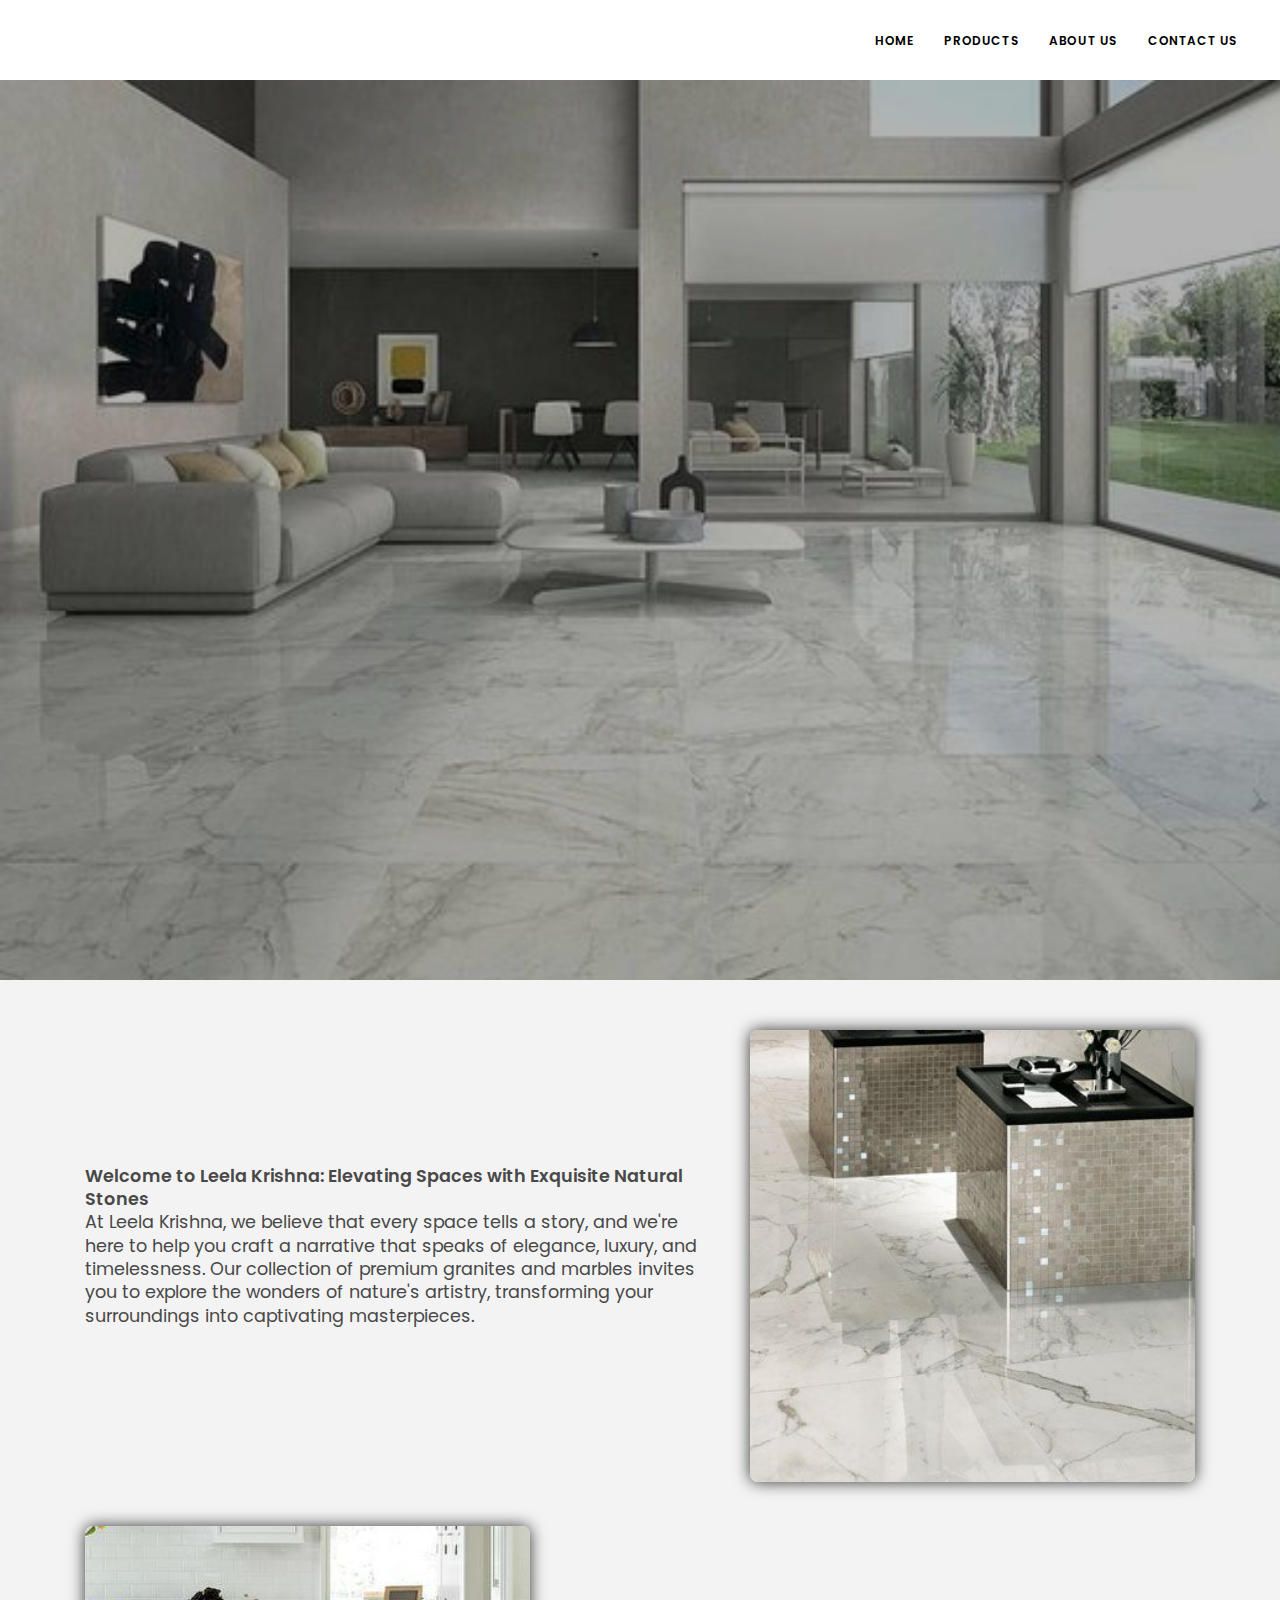
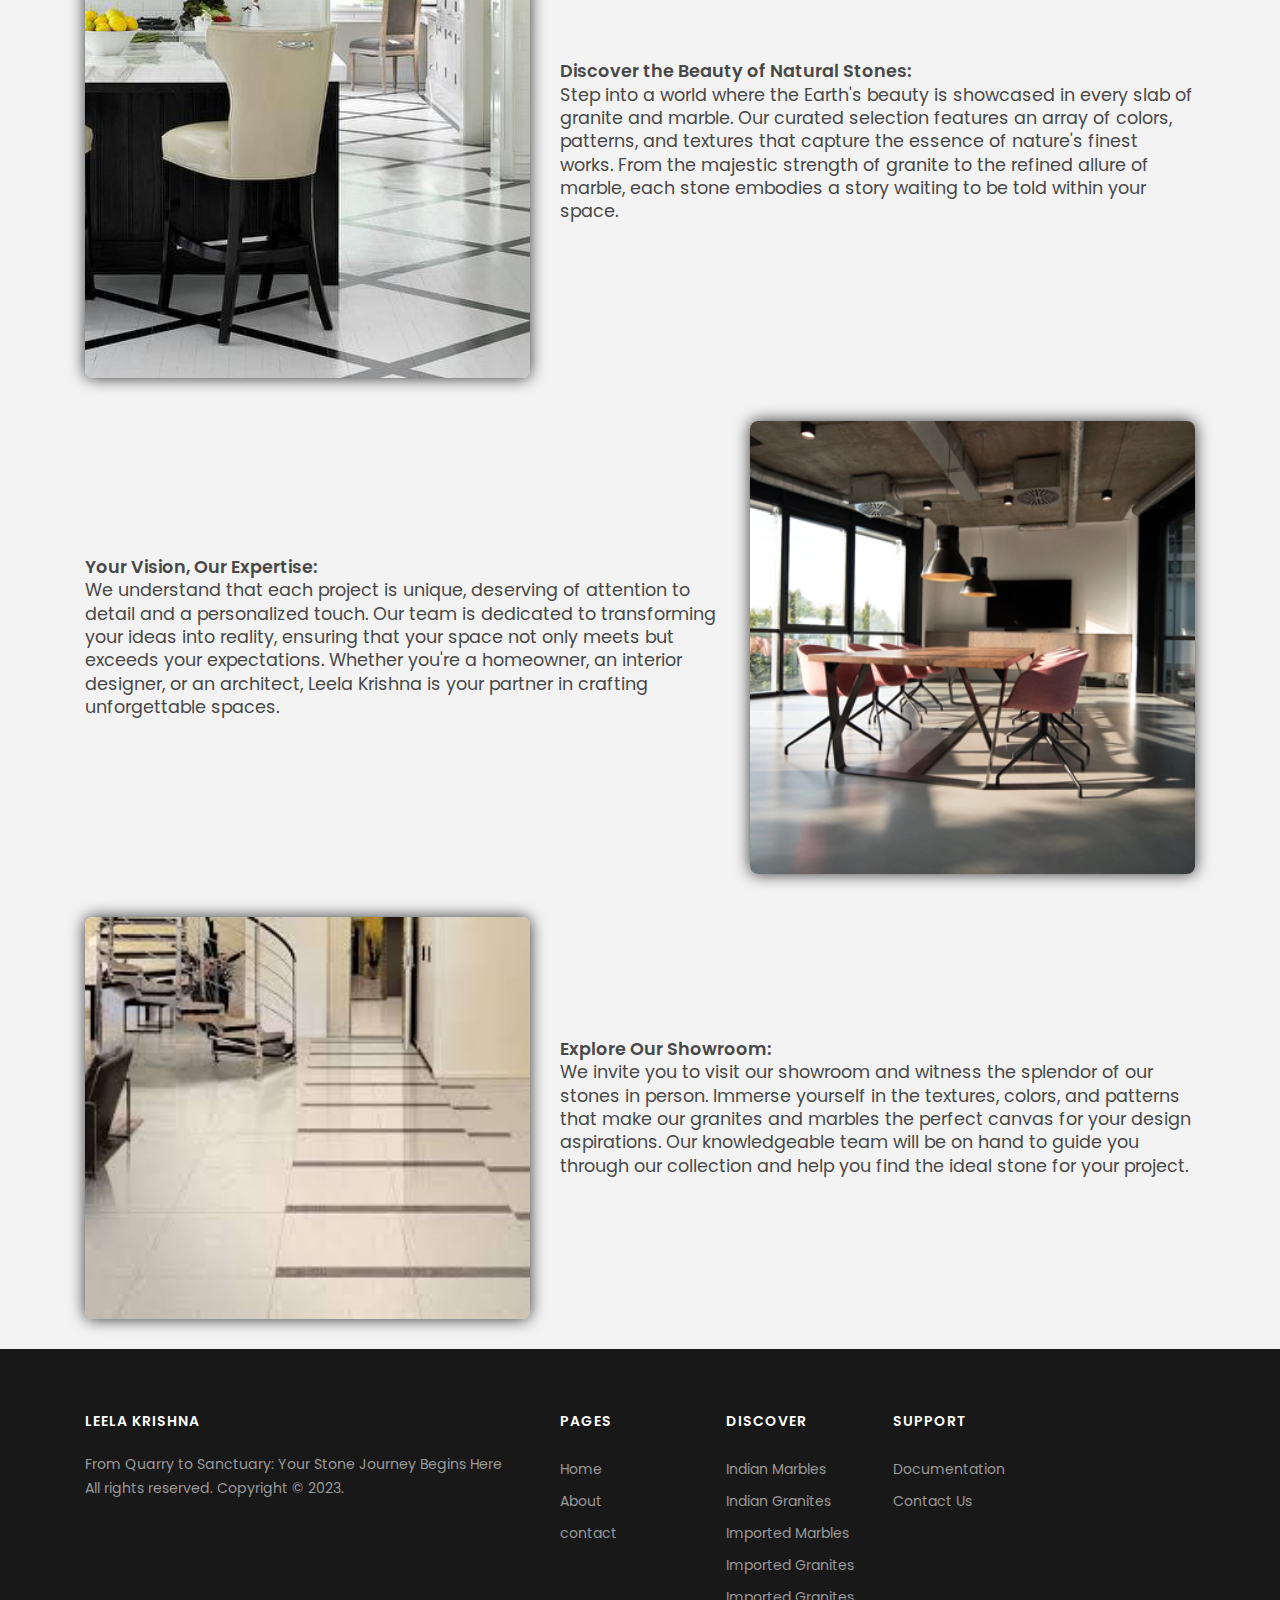
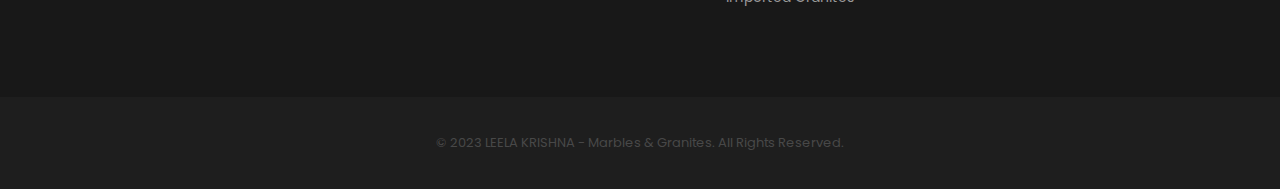
==== index.html @ 39e85c28 "First Commit" ====
<!DOCTYPE html>
<html lang="en">

<head>
    <meta name="viewport" content="width=device-width, initial-scale=1" />
    <meta http-equiv="content-type" content="text/html; charset=utf-8" />
    <meta name="author" content="INSPIRO" />

    <!-- Document title -->
    <title>LEELA KRISHNA | Home</title>
    <!-- Stylesheets & Fonts -->
    <link href="css/plugins.css" rel="stylesheet">
    <link href="css/style.css" rel="stylesheet">
</head>
<style type="text/css">
    .fa-instagram {
        background: #125688;
        color: white;
    }

    .clss {
        font-size: 15px !important;
    }

    @media only screen and (min-width:1px) and (max-width:520px) {

        .inspiro-slider {
            height: 400px !important;
        }

        .slide-captions {
            padding-top: 50px !important;
        }

        .dock {
            padding: 35px !important;
        }

        .clss {
            padding-top: 20px !important;
            text-align: center !important;
            font-size: 18px !important;
        }
    }
</style>

<body>

    <!-- Header -->
    <header id="header" data-fullwidth="true">
        <div class="header-inner">
            <div class="container">
                <!--Navigation Resposnive Trigger-->
                <div id="mainMenu-trigger">
                    <a class="lines-button x"><span class="lines"></span></a>
                </div>
                <!--end: Navigation Resposnive Trigger-->
                <!--Navigation-->
                <div id="mainMenu">
                    <div class="container">
                        <nav>
                            <ul>
                                <li><a href="index.html">Home</a></li>
                                <li class="dropdown"><a href="indianmarbles.html">Products</a>
                                    <ul class="dropdown-menu">
                                        <li><a href="indianmarbles.html">Indian Marbles</a></li>
                                        <li><a href="indiangranites.html">Indian Granites</a></li>
                                        <li><a href="importedgranites.html">Imported Granites</a></li>
                                        <li><a href="importedmarbles.html">Imported Marbles</a></li>
                                        <li><a href="engineeredquartzstone.html">Engineered Quartz Stone</a></li>
                                    </ul>
                                </li>
                                <li><a href="about.html">About Us</a></li>
                                <li><a href="contact.html">Contact Us</a></li>
                            </ul>
                        </nav>
                    </div>
                </div>
                <!--END: NAVIGATION-->
            </div>
        </div>
    </header>
    <!-- end: Header -->
    <!-- Body Inner -->
    <div class="body-inner">
        <!-- Inspiro Slider -->
        <div id="slider" class="inspiro-slider slider-fullscreen dots-creative" data-height-xs="360">
            <!-- Slide 1 -->
            <div class="slide kenburns" data-bg-parallax="images/adv.jpg">
                <div class="bg-overlay"></div>
                <div class="container">
                    <div class="slide-captions text-light text-center">
                        <!-- Captions -->
                        <span data-animate="fadeInUp" data-animate-delay="300" class="strong"><a href="#"
                                class="business"><span class="business">Welcome To The</span></a>
                        </span>
                        <h1 data-animate="fadeInUp" data-animate-delay="400">LEELA KRISHNA</h1>
                        <div data-animate="fadeInUp" data-animate-delay="900">
                            <a href="indianmarbles.html" class="btn btn-rounded btn-reveal btn-reveal-left"
                                style="background-color:#000;border-color: #fff;">Explore</a>
                        </div>
                        <!-- end: Captions -->
                    </div>
                </div>
            </div>
            <!-- end: Slide 1 -->
        </div>
        <!--end: Inspiro Slider -->
        <!-- Content -->

        <section class="p-t-30 p-b-30" style="background:#f3f3f3;">
            <div class="container">
                <div class="row">
                    <div class="col-lg-7 align-items-center"
                        style="display: flex;align-items: center;justify-content: center;">
                        <span class="lead"> 
                        <strong>Welcome to Leela Krishna: Elevating Spaces with Exquisite Natural Stones</strong><br>
                            At Leela Krishna, we believe that every space tells a story, and we're here to help you craft a narrative that speaks of elegance, luxury, and timelessness. Our collection of premium granites and marbles invites you to explore the wonders of nature's artistry, transforming your surroundings into captivating masterpieces.</span>
                    </div>
                    <div class="col-lg-5 d-none d-md-block m-t-20 ">
                        <img src="images/services1.png" width="100%"
                            style="box-shadow:0px 0px 16px rgba(0,0,0,0.8);border-radius:8px;">
                    </div>
                </div><br>


                <!-- /////////////////////////////////////////// -->

                <div class="row">
                    <div class="col-lg-5 m-t-20">
                        <img src="images/services2.png" width="100%" class="padd1"
                            style="box-shadow:0px 0px 16px rgba(0,0,0,0.8);border-radius:8px;">
                    </div>
                    <div class="col-lg-7 align-items-center"
                        style="display: flex;align-items: center;justify-content: center;">
                        <span class="lead"><strong>Discover the Beauty of Natural Stones:</strong><br>

                            Step into a world where the Earth's beauty is showcased in every slab of granite and marble. Our curated selection features an array of colors, patterns, and textures that capture the essence of nature's finest works. From the majestic strength of granite to the refined allure of marble, each stone embodies a story waiting to be told within your space.</span>
                    </div>

                </div><br>
                <!-- ///////////////////////////////////////// -->
                <div class="row">
                    <div class="col-lg-7 align-items-center"
                        style="display: flex;align-items: center;justify-content: center;">
                        <span class="lead"><strong>Your Vision, Our Expertise:</strong><br>

                            We understand that each project is unique, deserving of attention to detail and a personalized touch. Our team is dedicated to transforming your ideas into reality, ensuring that your space not only meets but exceeds your expectations. Whether you're a homeowner, an interior designer, or an architect, Leela Krishna is your partner in crafting unforgettable spaces.</span>
                    </div>
                    <div class="col-lg-5 d-none d-md-block m-t-20">
                        <img src="images/services3.png" width="100%"
                            style="box-shadow:0px 0px 16px rgba(0,0,0,0.8);border-radius:8px;">
                    </div>
                </div><br>

                <!-- ///////////////////// -->
                <div class="row">

                    <div class="col-lg-5 m-t-20">
                        <img src="images/images.jfif" width="100%"
                            style="box-shadow:0px 0px 16px rgba(0,0,0,0.8);border-radius:8px;">
                    </div>

                    <div class="col-lg-7 align-items-center"
                        style="display: flex;align-items: center;justify-content: center;">
                        <span class="lead"><strong>Explore Our Showroom:</strong><br>

                            We invite you to visit our showroom and witness the splendor of our stones in person. Immerse yourself in the textures, colors, and patterns that make our granites and marbles the perfect canvas for your design aspirations. Our knowledgeable team will be on hand to guide you through our collection and help you find the ideal stone for your project.</span>
                    </div>
                </div>
            </div>
        </section>
    </div>
    <!-- end: Body Inner -->

    <!-- Footer -->
    <footer id="footer" class="inverted">
        <div class="footer-content">
            <div class="container">
                <div class="row">
                    <div class="col-lg-5">
                        <div class="widget">
                            <div class="widget-title">LEELA KRISHNA</div>
                            <p class="mb-5">From Quarry to Sanctuary: Your Stone Journey Begins Here<br>
                                All rights reserved. Copyright © 2023.</p>
                        </div>
                    </div>
                    <div class="col-lg-7">
                        <div class="row">
                            <div class="col-lg-3">
                                <div class="widget">
                                    <div class="widget-title">Pages</div>
                                    <ul class="list">
                                        <li><a href="index.html">Home</a></li>
                                        <li><a href="about.html">About</a></li>
                                        <li><a href="contact.html">contact</a></li>
                                    </ul>
                                </div>
                            </div>
                            <div class="col-lg-3">
                                <div class="widget">
                                    <div class="widget-title">Discover</div>
                                    <ul class="list">
                                        <li><a href="indianmarbles.html">Indian Marbles</a></li>
                                        <li><a href="indiangranites.html">Indian Granites</a></li>
                                        <li><a href="importedmarbles.html">Imported Marbles</a></li>
                                        <li><a href="importedgranites.html">Imported Granites</a></li>
                                        <li><a href="engineeredquartzstone.html">Imported Granites</a></li>
                                    </ul>
                                </div>
                            </div>
                            <div class="col-lg-3">
                                <div class="widget">
                                    <div class="widget-title">Support</div>
                                    <ul class="list">
                                        <li><a href="indianmarbles.html">Documentation</a></li>
                                        <li><a href="contact">Contact Us</a></li>
                                    </ul>
                                </div>
                            </div>
                        </div>
                    </div>
                </div>
            </div>
        </div>
        <div class="copyright-content">
            <div class="container">
                <div class="copyright-text text-center">&copy; 2023 LEELA KRISHNA - Marbles & Granites. All Rights Reserved.</div>
            </div>
        </div>
    </footer>
    <!-- end: Footer -->

    <!-- Scroll top -->
    <a id="scrollTop"><i class="icon-chevron-up"></i></a>
    <!--Plugins-->
    <script src="js/jquery.js"></script>
    <script src="js/plugins.js"></script>
    <!--Template functions-->
    <script src="js/functions.js"></script>
</body>

</html>
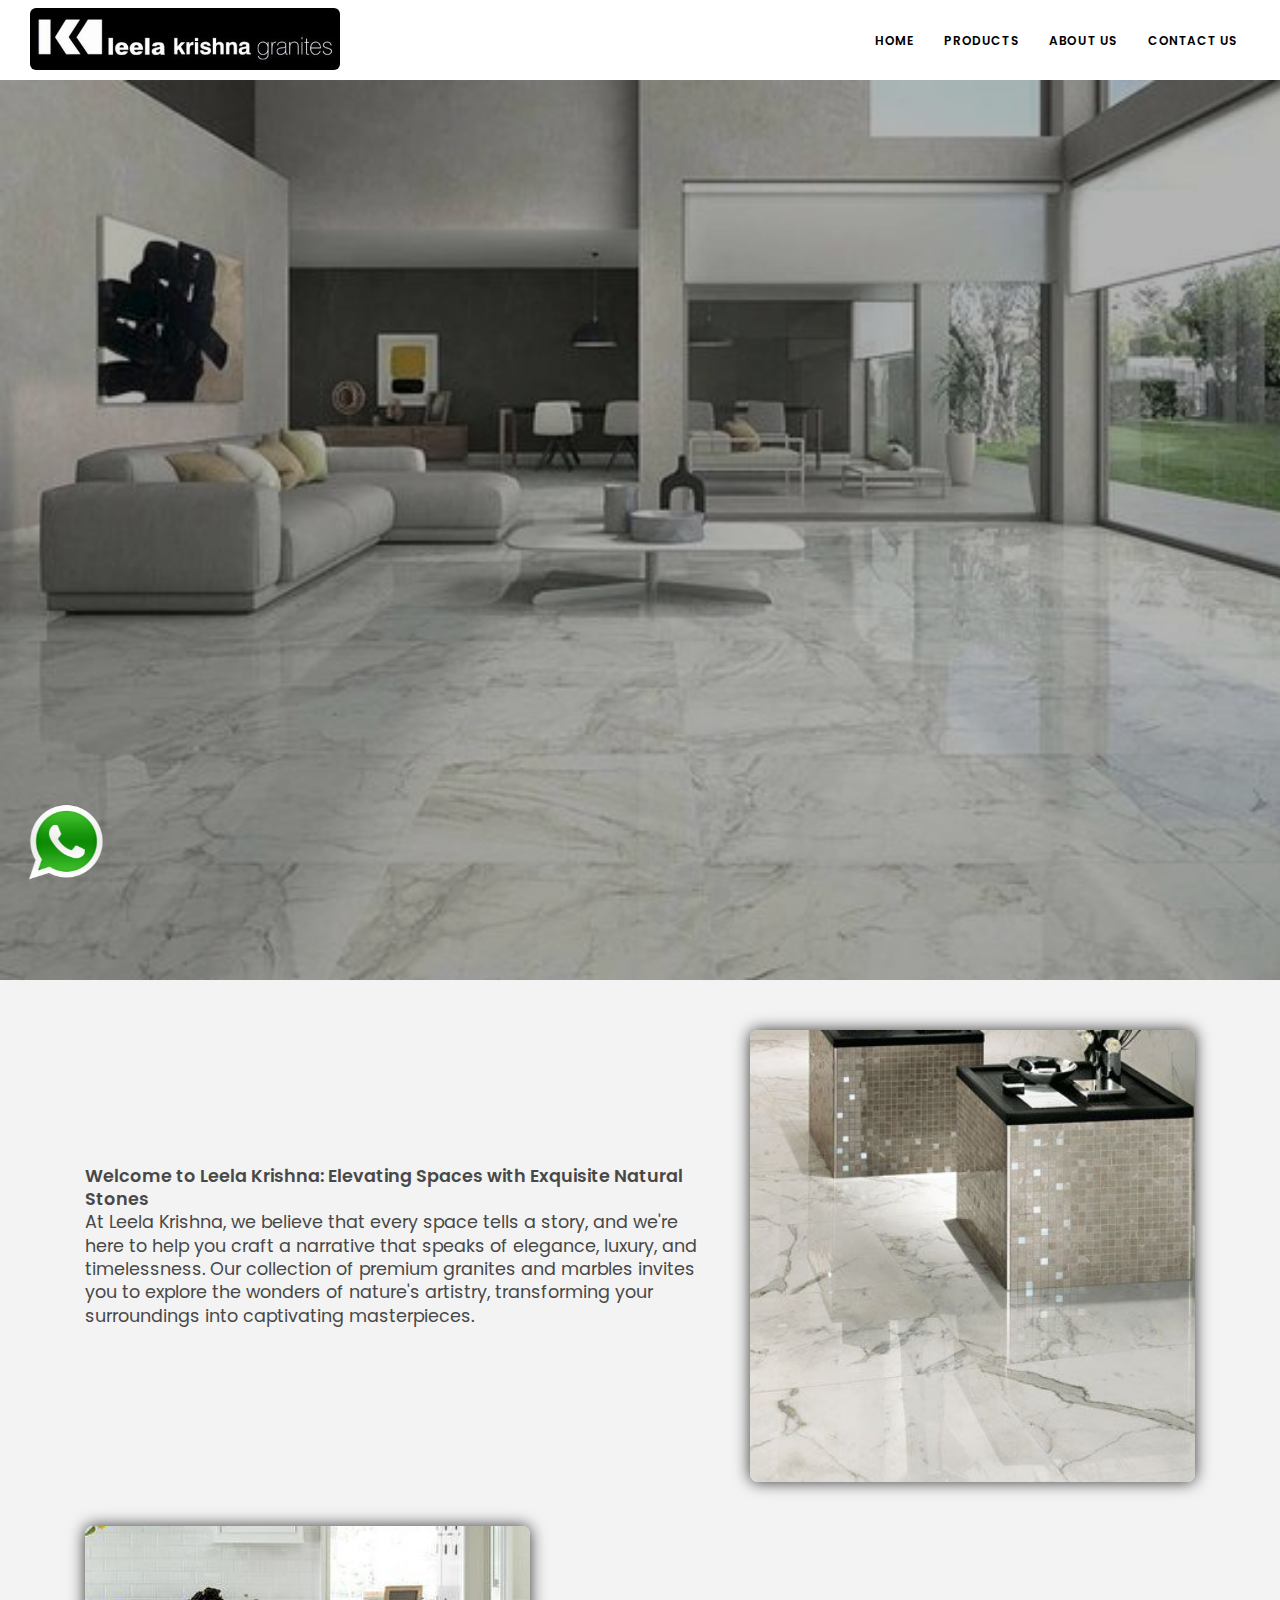
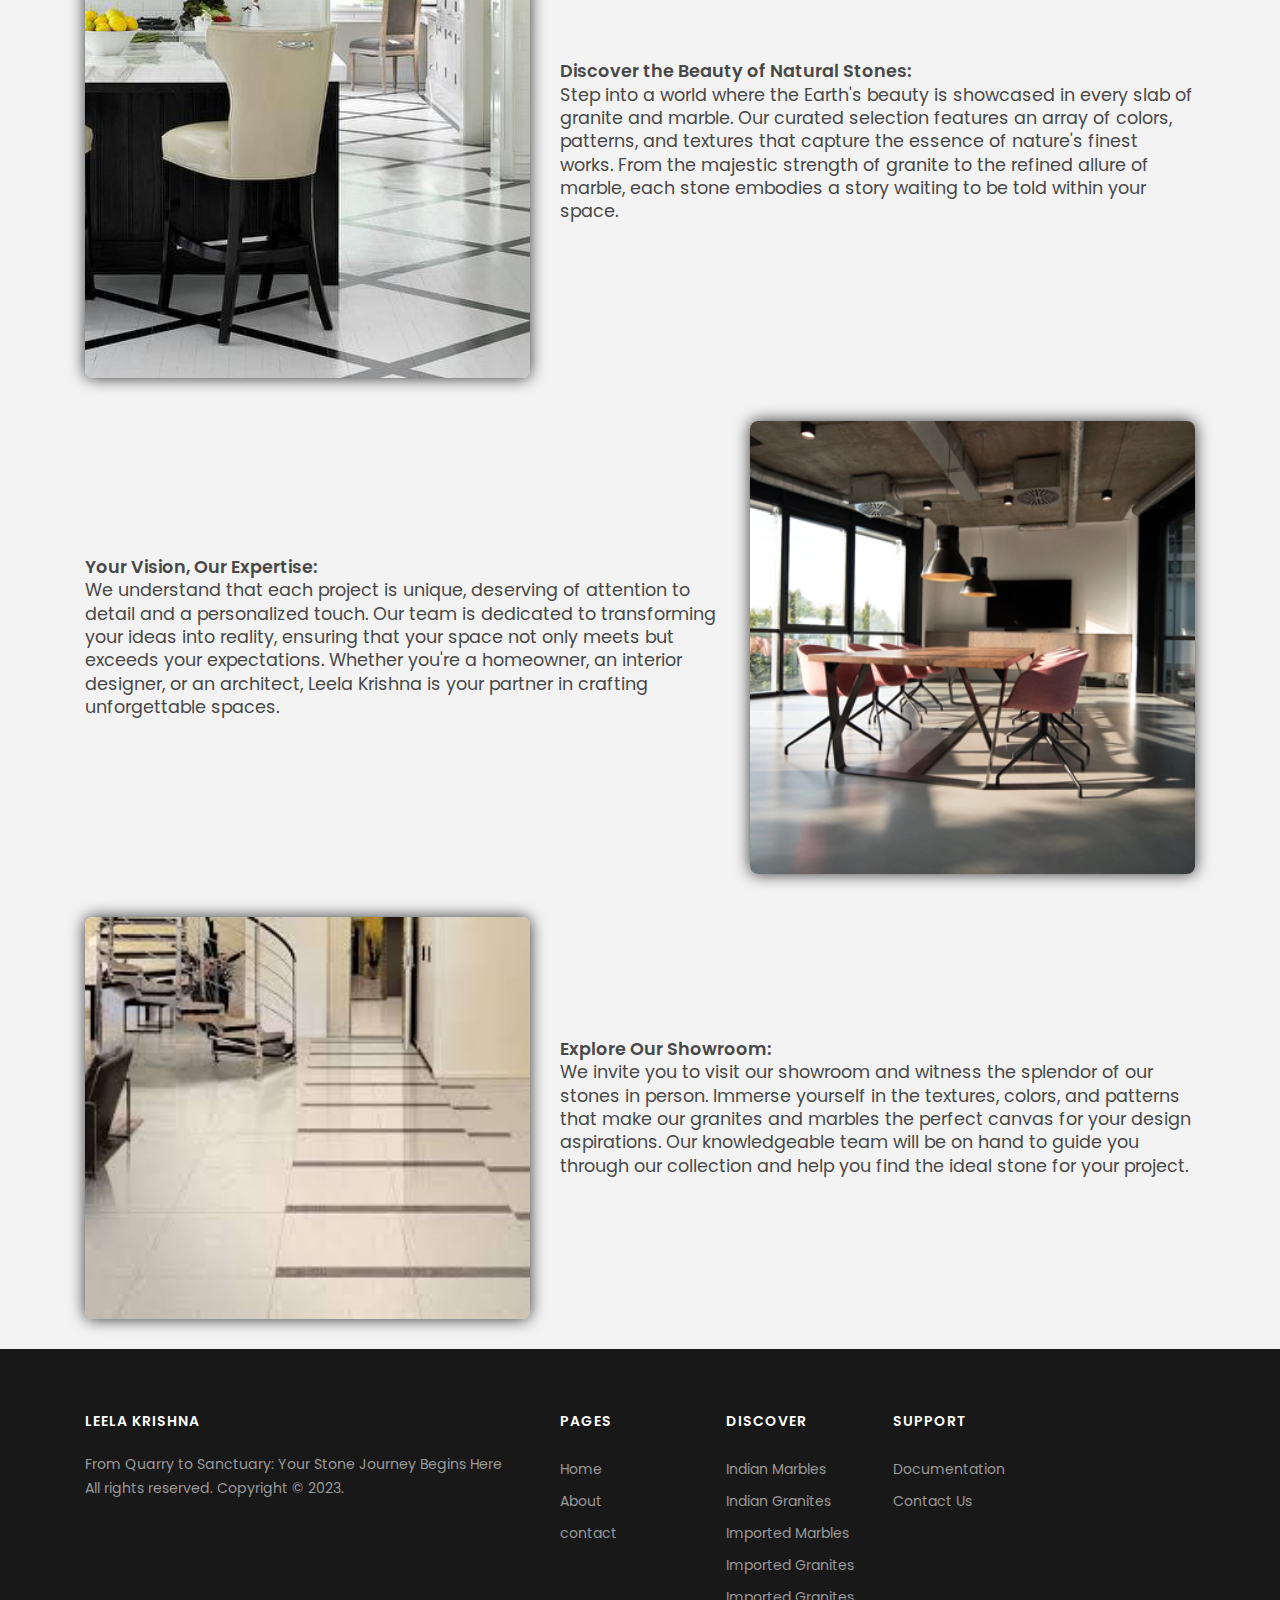
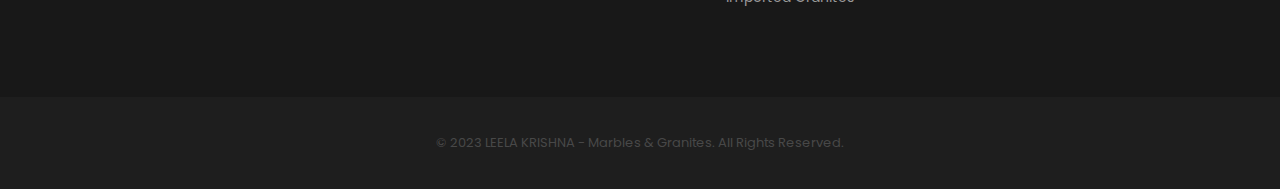
==== commit b0cde9ab: "Add files via upload" ====
--- a/index.html
+++ b/index.html
@@ -1,243 +1,307 @@
-<!DOCTYPE html>
-<html lang="en">
-
-<head>
-    <meta name="viewport" content="width=device-width, initial-scale=1" />
-    <meta http-equiv="content-type" content="text/html; charset=utf-8" />
-    <meta name="author" content="INSPIRO" />
-
-    <!-- Document title -->
-    <title>LEELA KRISHNA | Home</title>
-    <!-- Stylesheets & Fonts -->
-    <link href="css/plugins.css" rel="stylesheet">
-    <link href="css/style.css" rel="stylesheet">
-</head>
-<style type="text/css">
-    .fa-instagram {
-        background: #125688;
-        color: white;
-    }
-
-    .clss {
-        font-size: 15px !important;
-    }
-
-    @media only screen and (min-width:1px) and (max-width:520px) {
-
-        .inspiro-slider {
-            height: 400px !important;
-        }
-
-        .slide-captions {
-            padding-top: 50px !important;
-        }
-
-        .dock {
-            padding: 35px !important;
-        }
-
-        .clss {
-            padding-top: 20px !important;
-            text-align: center !important;
-            font-size: 18px !important;
-        }
-    }
-</style>
-
-<body>
-
-    <!-- Header -->
-    <header id="header" data-fullwidth="true">
-        <div class="header-inner">
-            <div class="container">
-                <!--Navigation Resposnive Trigger-->
-                <div id="mainMenu-trigger">
-                    <a class="lines-button x"><span class="lines"></span></a>
-                </div>
-                <!--end: Navigation Resposnive Trigger-->
-                <!--Navigation-->
-                <div id="mainMenu">
-                    <div class="container">
-                        <nav>
-                            <ul>
-                                <li><a href="index.html">Home</a></li>
-                                <li class="dropdown"><a href="indianmarbles.html">Products</a>
-                                    <ul class="dropdown-menu">
-                                        <li><a href="indianmarbles.html">Indian Marbles</a></li>
-                                        <li><a href="indiangranites.html">Indian Granites</a></li>
-                                        <li><a href="importedgranites.html">Imported Granites</a></li>
-                                        <li><a href="importedmarbles.html">Imported Marbles</a></li>
-                                        <li><a href="engineeredquartzstone.html">Engineered Quartz Stone</a></li>
-                                    </ul>
-                                </li>
-                                <li><a href="about.html">About Us</a></li>
-                                <li><a href="contact.html">Contact Us</a></li>
-                            </ul>
-                        </nav>
-                    </div>
-                </div>
-                <!--END: NAVIGATION-->
-            </div>
-        </div>
-    </header>
-    <!-- end: Header -->
-    <!-- Body Inner -->
-    <div class="body-inner">
-        <!-- Inspiro Slider -->
-        <div id="slider" class="inspiro-slider slider-fullscreen dots-creative" data-height-xs="360">
-            <!-- Slide 1 -->
-            <div class="slide kenburns" data-bg-parallax="images/adv.jpg">
-                <div class="bg-overlay"></div>
-                <div class="container">
-                    <div class="slide-captions text-light text-center">
-                        <!-- Captions -->
-                        <span data-animate="fadeInUp" data-animate-delay="300" class="strong"><a href="#"
-                                class="business"><span class="business">Welcome To The</span></a>
-                        </span>
-                        <h1 data-animate="fadeInUp" data-animate-delay="400">LEELA KRISHNA</h1>
-                        <div data-animate="fadeInUp" data-animate-delay="900">
-                            <a href="indianmarbles.html" class="btn btn-rounded btn-reveal btn-reveal-left"
-                                style="background-color:#000;border-color: #fff;">Explore</a>
-                        </div>
-                        <!-- end: Captions -->
-                    </div>
-                </div>
-            </div>
-            <!-- end: Slide 1 -->
-        </div>
-        <!--end: Inspiro Slider -->
-        <!-- Content -->
-
-        <section class="p-t-30 p-b-30" style="background:#f3f3f3;">
-            <div class="container">
-                <div class="row">
-                    <div class="col-lg-7 align-items-center"
-                        style="display: flex;align-items: center;justify-content: center;">
-                        <span class="lead"> 
-                        <strong>Welcome to Leela Krishna: Elevating Spaces with Exquisite Natural Stones</strong><br>
-                            At Leela Krishna, we believe that every space tells a story, and we're here to help you craft a narrative that speaks of elegance, luxury, and timelessness. Our collection of premium granites and marbles invites you to explore the wonders of nature's artistry, transforming your surroundings into captivating masterpieces.</span>
-                    </div>
-                    <div class="col-lg-5 d-none d-md-block m-t-20 ">
-                        <img src="images/services1.png" width="100%"
-                            style="box-shadow:0px 0px 16px rgba(0,0,0,0.8);border-radius:8px;">
-                    </div>
-                </div><br>
-
-
-                <!-- /////////////////////////////////////////// -->
-
-                <div class="row">
-                    <div class="col-lg-5 m-t-20">
-                        <img src="images/services2.png" width="100%" class="padd1"
-                            style="box-shadow:0px 0px 16px rgba(0,0,0,0.8);border-radius:8px;">
-                    </div>
-                    <div class="col-lg-7 align-items-center"
-                        style="display: flex;align-items: center;justify-content: center;">
-                        <span class="lead"><strong>Discover the Beauty of Natural Stones:</strong><br>
-
-                            Step into a world where the Earth's beauty is showcased in every slab of granite and marble. Our curated selection features an array of colors, patterns, and textures that capture the essence of nature's finest works. From the majestic strength of granite to the refined allure of marble, each stone embodies a story waiting to be told within your space.</span>
-                    </div>
-
-                </div><br>
-                <!-- ///////////////////////////////////////// -->
-                <div class="row">
-                    <div class="col-lg-7 align-items-center"
-                        style="display: flex;align-items: center;justify-content: center;">
-                        <span class="lead"><strong>Your Vision, Our Expertise:</strong><br>
-
-                            We understand that each project is unique, deserving of attention to detail and a personalized touch. Our team is dedicated to transforming your ideas into reality, ensuring that your space not only meets but exceeds your expectations. Whether you're a homeowner, an interior designer, or an architect, Leela Krishna is your partner in crafting unforgettable spaces.</span>
-                    </div>
-                    <div class="col-lg-5 d-none d-md-block m-t-20">
-                        <img src="images/services3.png" width="100%"
-                            style="box-shadow:0px 0px 16px rgba(0,0,0,0.8);border-radius:8px;">
-                    </div>
-                </div><br>
-
-                <!-- ///////////////////// -->
-                <div class="row">
-
-                    <div class="col-lg-5 m-t-20">
-                        <img src="images/images.jfif" width="100%"
-                            style="box-shadow:0px 0px 16px rgba(0,0,0,0.8);border-radius:8px;">
-                    </div>
-
-                    <div class="col-lg-7 align-items-center"
-                        style="display: flex;align-items: center;justify-content: center;">
-                        <span class="lead"><strong>Explore Our Showroom:</strong><br>
-
-                            We invite you to visit our showroom and witness the splendor of our stones in person. Immerse yourself in the textures, colors, and patterns that make our granites and marbles the perfect canvas for your design aspirations. Our knowledgeable team will be on hand to guide you through our collection and help you find the ideal stone for your project.</span>
-                    </div>
-                </div>
-            </div>
-        </section>
-    </div>
-    <!-- end: Body Inner -->
-
-    <!-- Footer -->
-    <footer id="footer" class="inverted">
-        <div class="footer-content">
-            <div class="container">
-                <div class="row">
-                    <div class="col-lg-5">
-                        <div class="widget">
-                            <div class="widget-title">LEELA KRISHNA</div>
-                            <p class="mb-5">From Quarry to Sanctuary: Your Stone Journey Begins Here<br>
-                                All rights reserved. Copyright © 2023.</p>
-                        </div>
-                    </div>
-                    <div class="col-lg-7">
-                        <div class="row">
-                            <div class="col-lg-3">
-                                <div class="widget">
-                                    <div class="widget-title">Pages</div>
-                                    <ul class="list">
-                                        <li><a href="index.html">Home</a></li>
-                                        <li><a href="about.html">About</a></li>
-                                        <li><a href="contact.html">contact</a></li>
-                                    </ul>
-                                </div>
-                            </div>
-                            <div class="col-lg-3">
-                                <div class="widget">
-                                    <div class="widget-title">Discover</div>
-                                    <ul class="list">
-                                        <li><a href="indianmarbles.html">Indian Marbles</a></li>
-                                        <li><a href="indiangranites.html">Indian Granites</a></li>
-                                        <li><a href="importedmarbles.html">Imported Marbles</a></li>
-                                        <li><a href="importedgranites.html">Imported Granites</a></li>
-                                        <li><a href="engineeredquartzstone.html">Imported Granites</a></li>
-                                    </ul>
-                                </div>
-                            </div>
-                            <div class="col-lg-3">
-                                <div class="widget">
-                                    <div class="widget-title">Support</div>
-                                    <ul class="list">
-                                        <li><a href="indianmarbles.html">Documentation</a></li>
-                                        <li><a href="contact">Contact Us</a></li>
-                                    </ul>
-                                </div>
-                            </div>
-                        </div>
-                    </div>
-                </div>
-            </div>
-        </div>
-        <div class="copyright-content">
-            <div class="container">
-                <div class="copyright-text text-center">&copy; 2023 LEELA KRISHNA - Marbles & Granites. All Rights Reserved.</div>
-            </div>
-        </div>
-    </footer>
-    <!-- end: Footer -->
-
-    <!-- Scroll top -->
-    <a id="scrollTop"><i class="icon-chevron-up"></i></a>
-    <!--Plugins-->
-    <script src="js/jquery.js"></script>
-    <script src="js/plugins.js"></script>
-    <!--Template functions-->
-    <script src="js/functions.js"></script>
-</body>
-
+<!DOCTYPE html>
+<html lang="en">
+
+<head>
+    <meta name="viewport" content="width=device-width, initial-scale=1" />
+    <meta http-equiv="content-type" content="text/html; charset=utf-8" />
+    <meta name="author" content="INSPIRO" />
+
+    <!-- Document title -->
+    <title>LEELA KRISHNA | Home</title>
+    <!-- Stylesheets & Fonts -->
+    <link href="css/plugins.css" rel="stylesheet">
+    <link href="css/style.css" rel="stylesheet">
+</head>
+<style type="text/css">
+    .fa-instagram {
+        background: #125688;
+        color: white;
+    }
+
+    .clss {
+        font-size: 15px !important;
+    }
+
+    #logo {
+        float: left;
+    }
+
+    .contact_whatsapp {
+        width: 80px;
+        height: 80px;
+        border-radius: 50%;
+        /*border:1px solid black;*/
+        position: fixed;
+        bottom: 2%;
+        left: 2%;
+        z-index: 999999;
+    }
+
+    .contact_whatsapp img {
+        width: 100%;
+        height: 100%;
+    }
+
+    @media only screen and (min-width:1px) and (max-width:520px) {
+
+        .inspiro-slider {
+            height: 400px !important;
+        }
+
+        .slide-captions {
+            padding-top: 50px !important;
+        }
+
+        .dock {
+            padding: 35px !important;
+        }
+
+        .clss {
+            padding-top: 20px !important;
+            text-align: center !important;
+            font-size: 18px !important;
+        }
+    }
+
+    @media screen and (max-width: 767px) {
+        #header .header-inner #logo {
+            width: 200px;
+            padding: 0 5px;
+        }
+    }
+
+    @media only screen and (min-width:1px) and (max-width:520px) {
+        .contact_whatsapp {
+            width: 50px;
+            height: 50px;
+            border-radius: 50%;
+            position: fixed;
+            bottom: 2%;
+            left: 2%;
+            z-index: 999999;
+        }
+
+        .contact_whatsapp img {
+            width: 100%;
+            height: 100%;
+        }
+    }
+</style>
+<div class="contact_whatsapp"
+    onclick="window.open('https://api.whatsapp.com/send?phone=+919885516969&text=Hi,%20i%20got%20your%20number%20from%20your%20website')">
+    <img src="images/whatsapp.png">
+</div>
+
+<body>
+
+    <!-- Header -->
+    <header id="header" data-fullwidth="true">
+        <div class="header-inner">
+            <div class="container">
+                <img id="logo" src="images/logo.png" style="height: 62px; margin: 8px 0 !important; border-radius: 6px;">
+                <!--Navigation Resposnive Trigger-->
+                <div id="mainMenu-trigger">
+                    <a class="lines-button x"><span class="lines"></span></a>
+                </div>
+                <!--end: Navigation Resposnive Trigger-->
+                <!--Navigation-->
+                <div id="mainMenu">
+                    <div class="container">
+                        <nav>
+                            <ul>
+                                <li><a href="index.html">Home</a></li>
+                                <li class="dropdown"><a href="indianmarbles.html">Products</a>
+                                    <ul class="dropdown-menu">
+                                        <li><a href="indianmarbles.html">Indian Marbles</a></li>
+                                        <li><a href="indiangranites.html">Indian Granites</a></li>
+                                        <li><a href="importedgranites.html">Imported Granites</a></li>
+                                        <li><a href="importedmarbles.html">Imported Marbles</a></li>
+                                        <li><a href="engineeredquartzstone.html">Engineered Quartz Stone</a></li>
+                                    </ul>
+                                </li>
+                                <li><a href="about.html">About Us</a></li>
+                                <li><a href="contact.html">Contact Us</a></li>
+                            </ul>
+                        </nav>
+                    </div>
+                </div>
+                <!--END: NAVIGATION-->
+            </div>
+        </div>
+    </header>
+    <!-- end: Header -->
+    <!-- Body Inner -->
+    <div class="body-inner">
+        <!-- Inspiro Slider -->
+        <div id="slider" class="inspiro-slider slider-fullscreen dots-creative" data-height-xs="360">
+            <!-- Slide 1 -->
+            <div class="slide kenburns" data-bg-parallax="images/adv.jpg">
+                <div class="bg-overlay"></div>
+                <div class="container">
+                    <div class="slide-captions text-light text-center">
+                        <!-- Captions -->
+                        <span data-animate="fadeInUp" data-animate-delay="300" class="strong"><a href="#"
+                                class="business"><span class="business">Welcome To The</span></a>
+                        </span>
+                        <h1 data-animate="fadeInUp" data-animate-delay="400">LEELA KRISHNA</h1>
+                        <div data-animate="fadeInUp" data-animate-delay="900">
+                            <a href="indianmarbles.html" class="btn btn-rounded btn-reveal btn-reveal-left"
+                                style="background-color:#000;border-color: #fff;">Explore</a>
+                        </div>
+                        <!-- end: Captions -->
+                    </div>
+                </div>
+            </div>
+            <!-- end: Slide 1 -->
+        </div>
+        <!--end: Inspiro Slider -->
+        <!-- Content -->
+
+        <section class="p-t-30 p-b-30" style="background:#f3f3f3;">
+            <div class="container">
+                <div class="row">
+                    <div class="col-lg-7 align-items-center"
+                        style="display: flex;align-items: center;justify-content: center;">
+                        <span class="lead">
+                            <strong>Welcome to Leela Krishna: Elevating Spaces with Exquisite Natural
+                                Stones</strong><br>
+                            At Leela Krishna, we believe that every space tells a story, and we're here to help you
+                            craft a narrative that speaks of elegance, luxury, and timelessness. Our collection of
+                            premium granites and marbles invites you to explore the wonders of nature's artistry,
+                            transforming your surroundings into captivating masterpieces.</span>
+                    </div>
+                    <div class="col-lg-5 d-none d-md-block m-t-20 ">
+                        <img src="images/services1.png" width="100%"
+                            style="box-shadow:0px 0px 16px rgba(0,0,0,0.8);border-radius:8px;">
+                    </div>
+                </div><br>
+
+
+                <!-- /////////////////////////////////////////// -->
+
+                <div class="row">
+                    <div class="col-lg-5 m-t-20">
+                        <img src="images/services2.png" width="100%" class="padd1"
+                            style="box-shadow:0px 0px 16px rgba(0,0,0,0.8);border-radius:8px;">
+                    </div>
+                    <div class="col-lg-7 align-items-center"
+                        style="display: flex;align-items: center;justify-content: center;">
+                        <span class="lead"><strong>Discover the Beauty of Natural Stones:</strong><br>
+
+                            Step into a world where the Earth's beauty is showcased in every slab of granite and marble.
+                            Our curated selection features an array of colors, patterns, and textures that capture the
+                            essence of nature's finest works. From the majestic strength of granite to the refined
+                            allure of marble, each stone embodies a story waiting to be told within your space.</span>
+                    </div>
+
+                </div><br>
+                <!-- ///////////////////////////////////////// -->
+                <div class="row">
+                    <div class="col-lg-7 align-items-center"
+                        style="display: flex;align-items: center;justify-content: center;">
+                        <span class="lead"><strong>Your Vision, Our Expertise:</strong><br>
+
+                            We understand that each project is unique, deserving of attention to detail and a
+                            personalized touch. Our team is dedicated to transforming your ideas into reality, ensuring
+                            that your space not only meets but exceeds your expectations. Whether you're a homeowner, an
+                            interior designer, or an architect, Leela Krishna is your partner in crafting unforgettable
+                            spaces.</span>
+                    </div>
+                    <div class="col-lg-5 d-none d-md-block m-t-20">
+                        <img src="images/services3.png" width="100%"
+                            style="box-shadow:0px 0px 16px rgba(0,0,0,0.8);border-radius:8px;">
+                    </div>
+                </div><br>
+
+                <!-- ///////////////////// -->
+                <div class="row">
+
+                    <div class="col-lg-5 m-t-20">
+                        <img src="images/images.jfif" width="100%"
+                            style="box-shadow:0px 0px 16px rgba(0,0,0,0.8);border-radius:8px;">
+                    </div>
+
+                    <div class="col-lg-7 align-items-center"
+                        style="display: flex;align-items: center;justify-content: center;">
+                        <span class="lead"><strong>Explore Our Showroom:</strong><br>
+
+                            We invite you to visit our showroom and witness the splendor of our stones in person.
+                            Immerse yourself in the textures, colors, and patterns that make our granites and marbles
+                            the perfect canvas for your design aspirations. Our knowledgeable team will be on hand to
+                            guide you through our collection and help you find the ideal stone for your project.</span>
+                    </div>
+                </div>
+            </div>
+        </section>
+    </div>
+    <!-- end: Body Inner -->
+
+    <!-- Footer -->
+    <footer id="footer" class="inverted">
+        <div class="footer-content">
+            <div class="container">
+                <div class="row">
+                    <div class="col-lg-5">
+                        <div class="widget">
+                            <div class="widget-title">LEELA KRISHNA</div>
+                            <p class="mb-5">From Quarry to Sanctuary: Your Stone Journey Begins Here<br>
+                                All rights reserved. Copyright © 2023.</p>
+                        </div>
+                    </div>
+                    <div class="col-lg-7">
+                        <div class="row">
+                            <div class="col-lg-3">
+                                <div class="widget">
+                                    <div class="widget-title">Pages</div>
+                                    <ul class="list">
+                                        <li><a href="index.html">Home</a></li>
+                                        <li><a href="about.html">About</a></li>
+                                        <li><a href="contact.html">contact</a></li>
+                                    </ul>
+                                </div>
+                            </div>
+                            <div class="col-lg-3">
+                                <div class="widget">
+                                    <div class="widget-title">Discover</div>
+                                    <ul class="list">
+                                        <li><a href="indianmarbles.html">Indian Marbles</a></li>
+                                        <li><a href="indiangranites.html">Indian Granites</a></li>
+                                        <li><a href="importedmarbles.html">Imported Marbles</a></li>
+                                        <li><a href="importedgranites.html">Imported Granites</a></li>
+                                        <li><a href="engineeredquartzstone.html">Imported Granites</a></li>
+                                    </ul>
+                                </div>
+                            </div>
+                            <div class="col-lg-3">
+                                <div class="widget">
+                                    <div class="widget-title">Support</div>
+                                    <ul class="list">
+                                        <li><a href="indianmarbles.html">Documentation</a></li>
+                                        <li><a href="contact">Contact Us</a></li>
+                                    </ul>
+                                </div>
+                            </div>
+                        </div>
+                    </div>
+                </div>
+            </div>
+        </div>
+        <div class="copyright-content">
+            <div class="container">
+                <div class="copyright-text text-center">&copy; 2023 LEELA KRISHNA - Marbles & Granites. All Rights
+                    Reserved.</div>
+            </div>
+        </div>
+    </footer>
+    <!-- end: Footer -->
+
+    <!-- Scroll top -->
+    <a id="scrollTop"><i class="icon-chevron-up"></i></a>
+    <!--Plugins-->
+    <script src="js/jquery.js"></script>
+    <script src="js/plugins.js"></script>
+    <!--Template functions-->
+    <script src="js/functions.js"></script>
+</body>
+
 </html>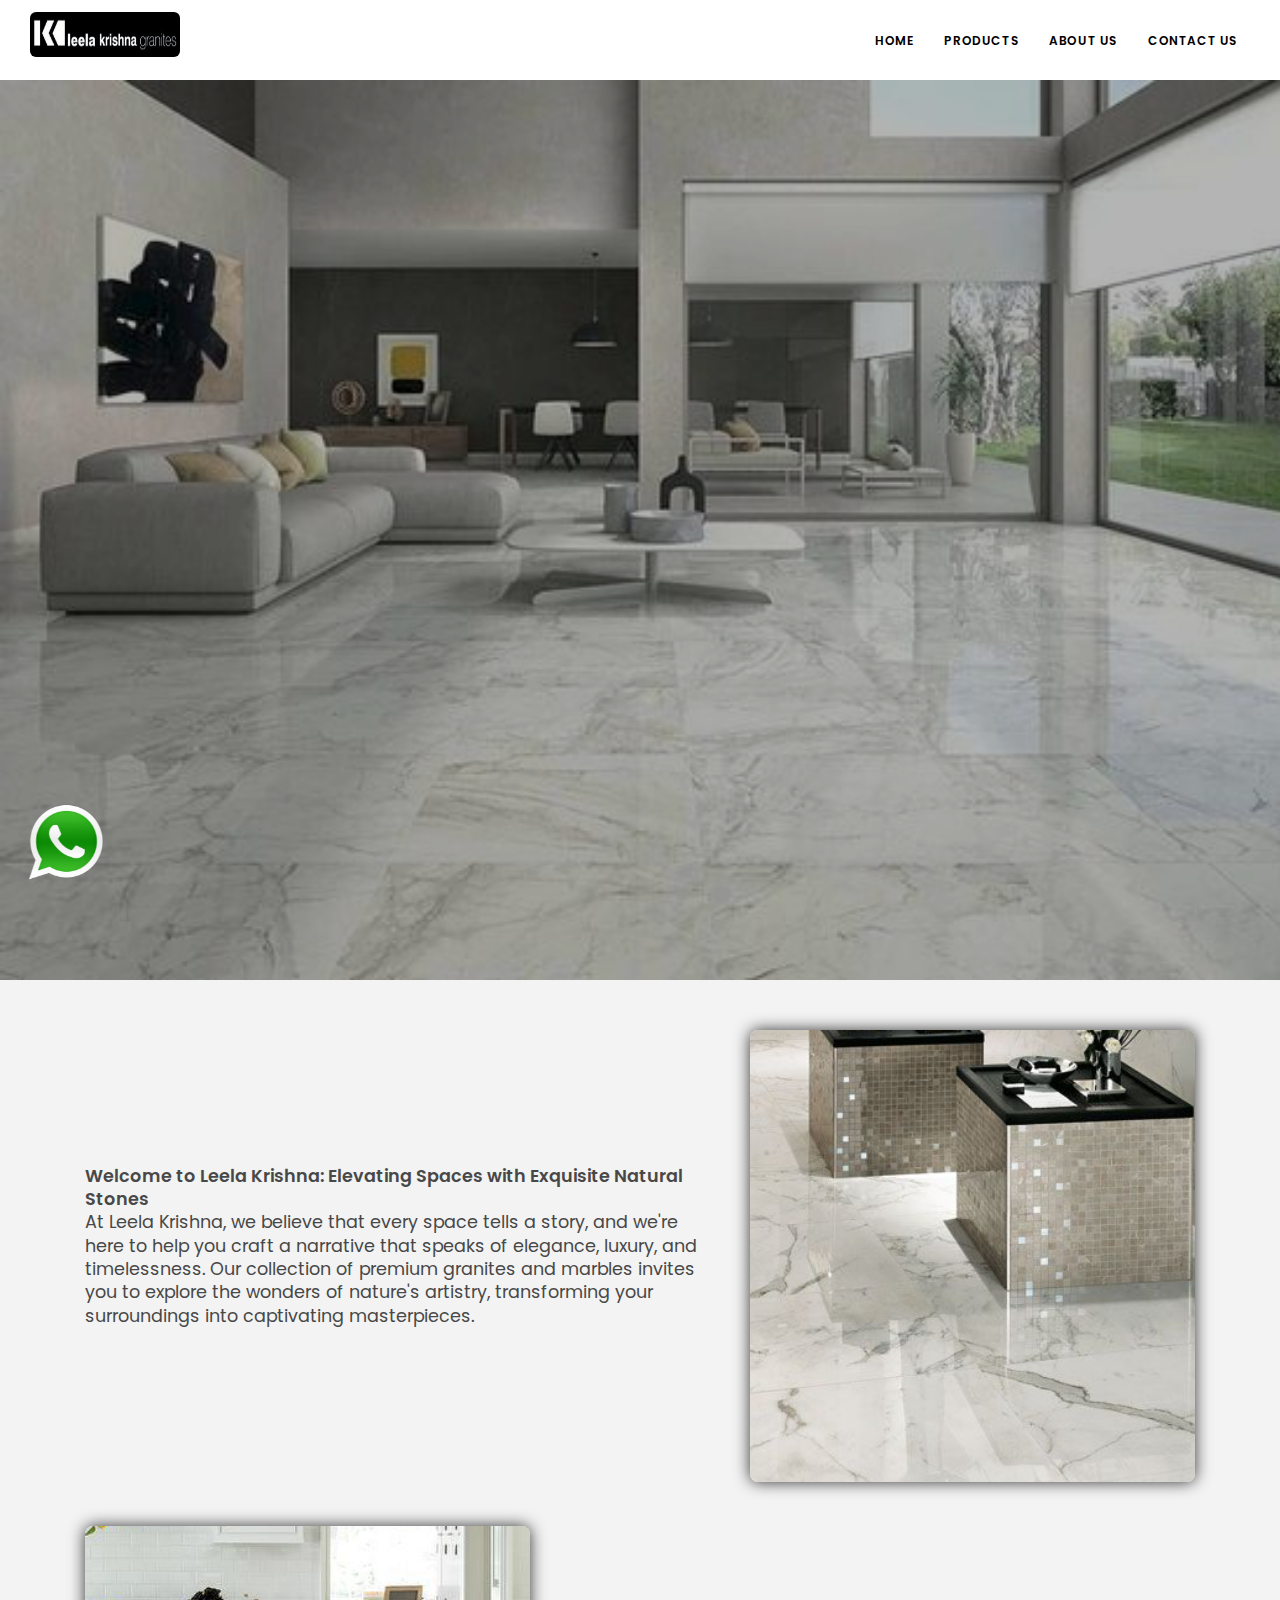
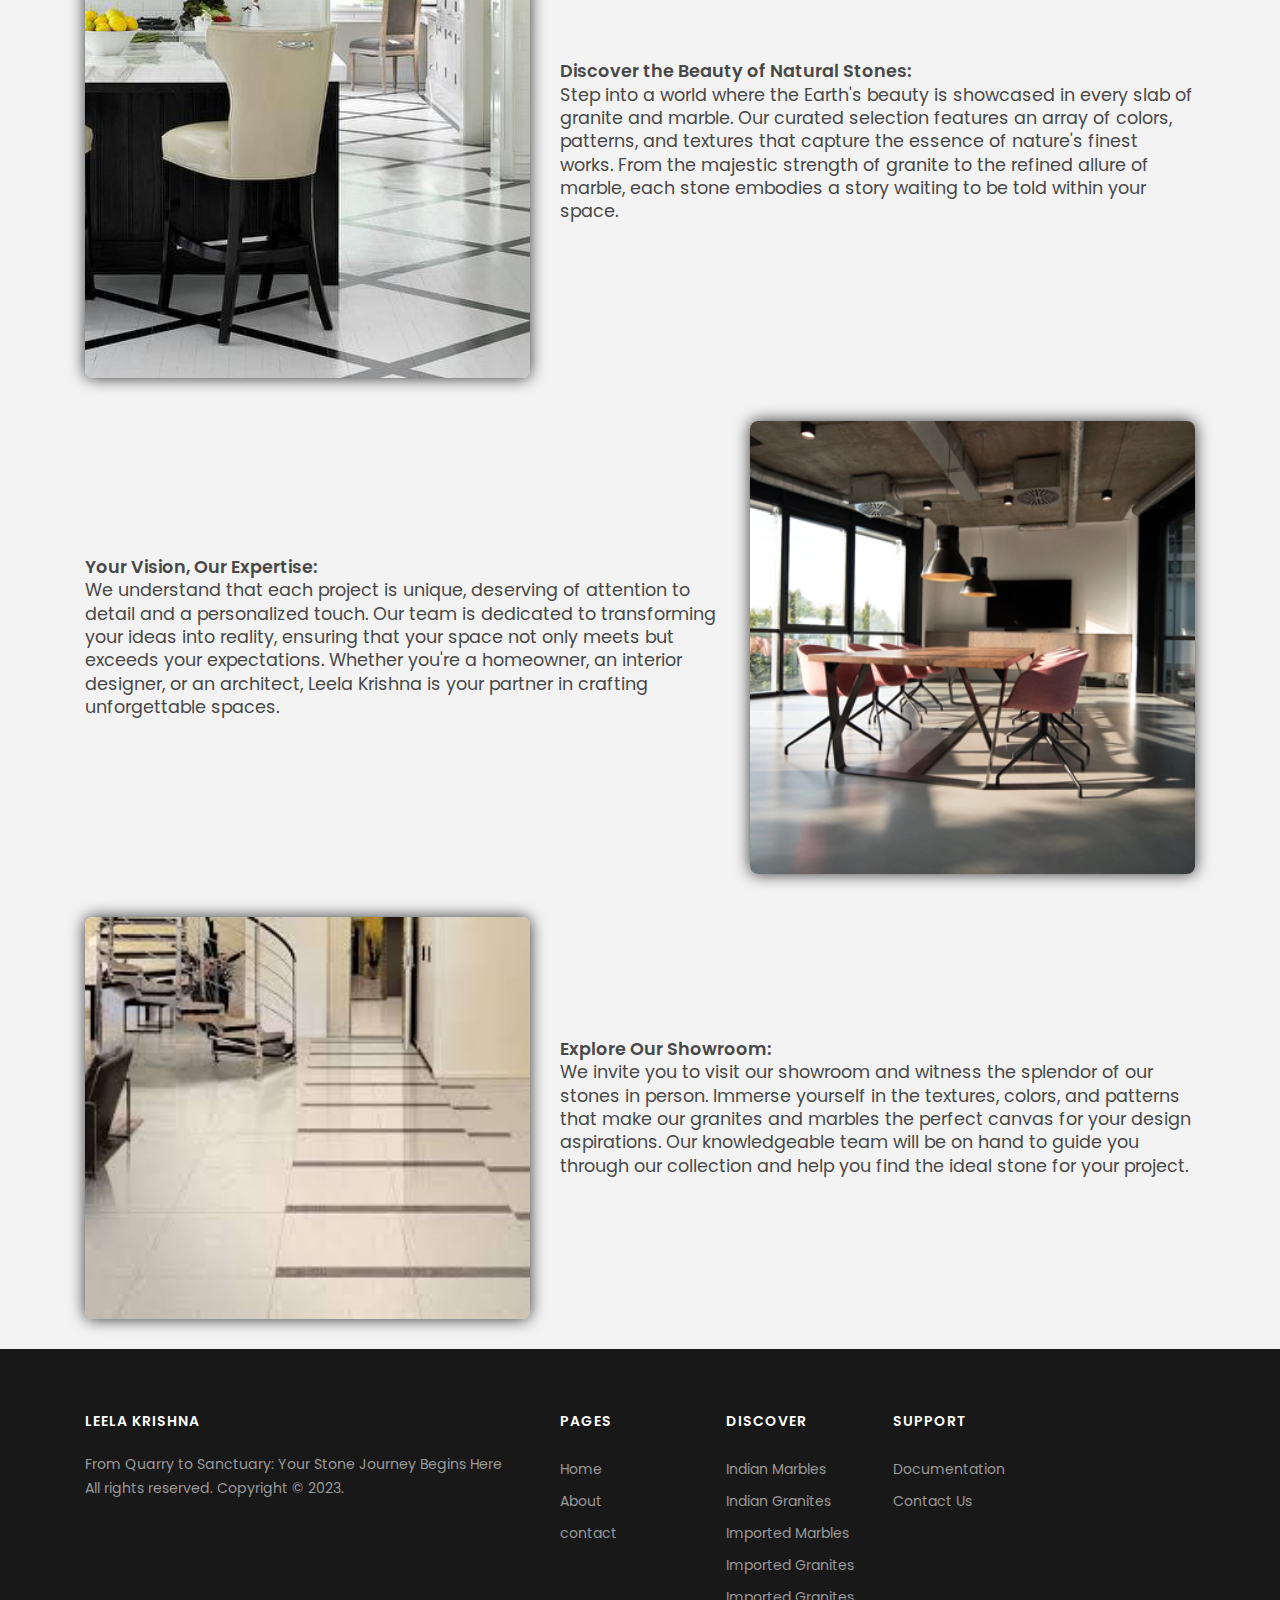
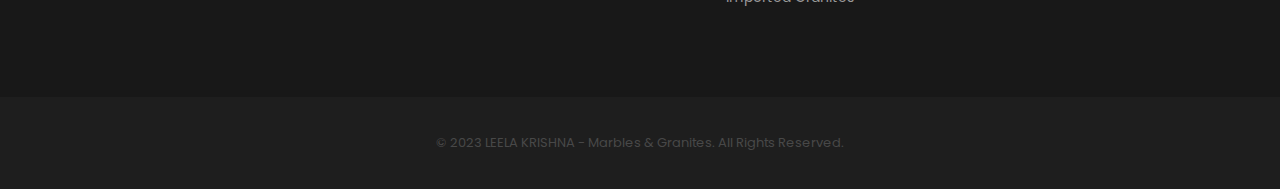
==== commit 90a73dc8: "Add files via upload" ====
--- a/index.html
+++ b/index.html
@@ -22,7 +22,8 @@
         font-size: 15px !important;
     }
 
-    #logo {
+    #header .header-inner #logo {
+        width: 150px;
         float: left;
     }
 
@@ -63,9 +64,9 @@
         }
     }
 
-    @media screen and (max-width: 767px) {
+    @media screen and (max-width: 980px) {
         #header .header-inner #logo {
-            width: 200px;
+            width: 150px;
             padding: 0 5px;
         }
     }
@@ -88,7 +89,7 @@
     }
 </style>
 <div class="contact_whatsapp"
-    onclick="window.open('https://api.whatsapp.com/send?phone=+919885516969&text=Hi,%20i%20got%20your%20number%20from%20your%20website')">
+    onclick="window.open('https://api.whatsapp.com/send?phone=+919392787897&text=Hi,%20i%20got%20your%20number%20from%20your%20website')">
     <img src="images/whatsapp.png">
 </div>
 
@@ -98,7 +99,7 @@
     <header id="header" data-fullwidth="true">
         <div class="header-inner">
             <div class="container">
-                <img id="logo" src="images/logo.png" style="height: 62px; margin: 8px 0 !important; border-radius: 6px;">
+                <img id="logo" src="images/logo.png" style="height: 45px; margin: 12px 0 !important; border-radius: 6px;">
                 <!--Navigation Resposnive Trigger-->
                 <div id="mainMenu-trigger">
                     <a class="lines-button x"><span class="lines"></span></a>
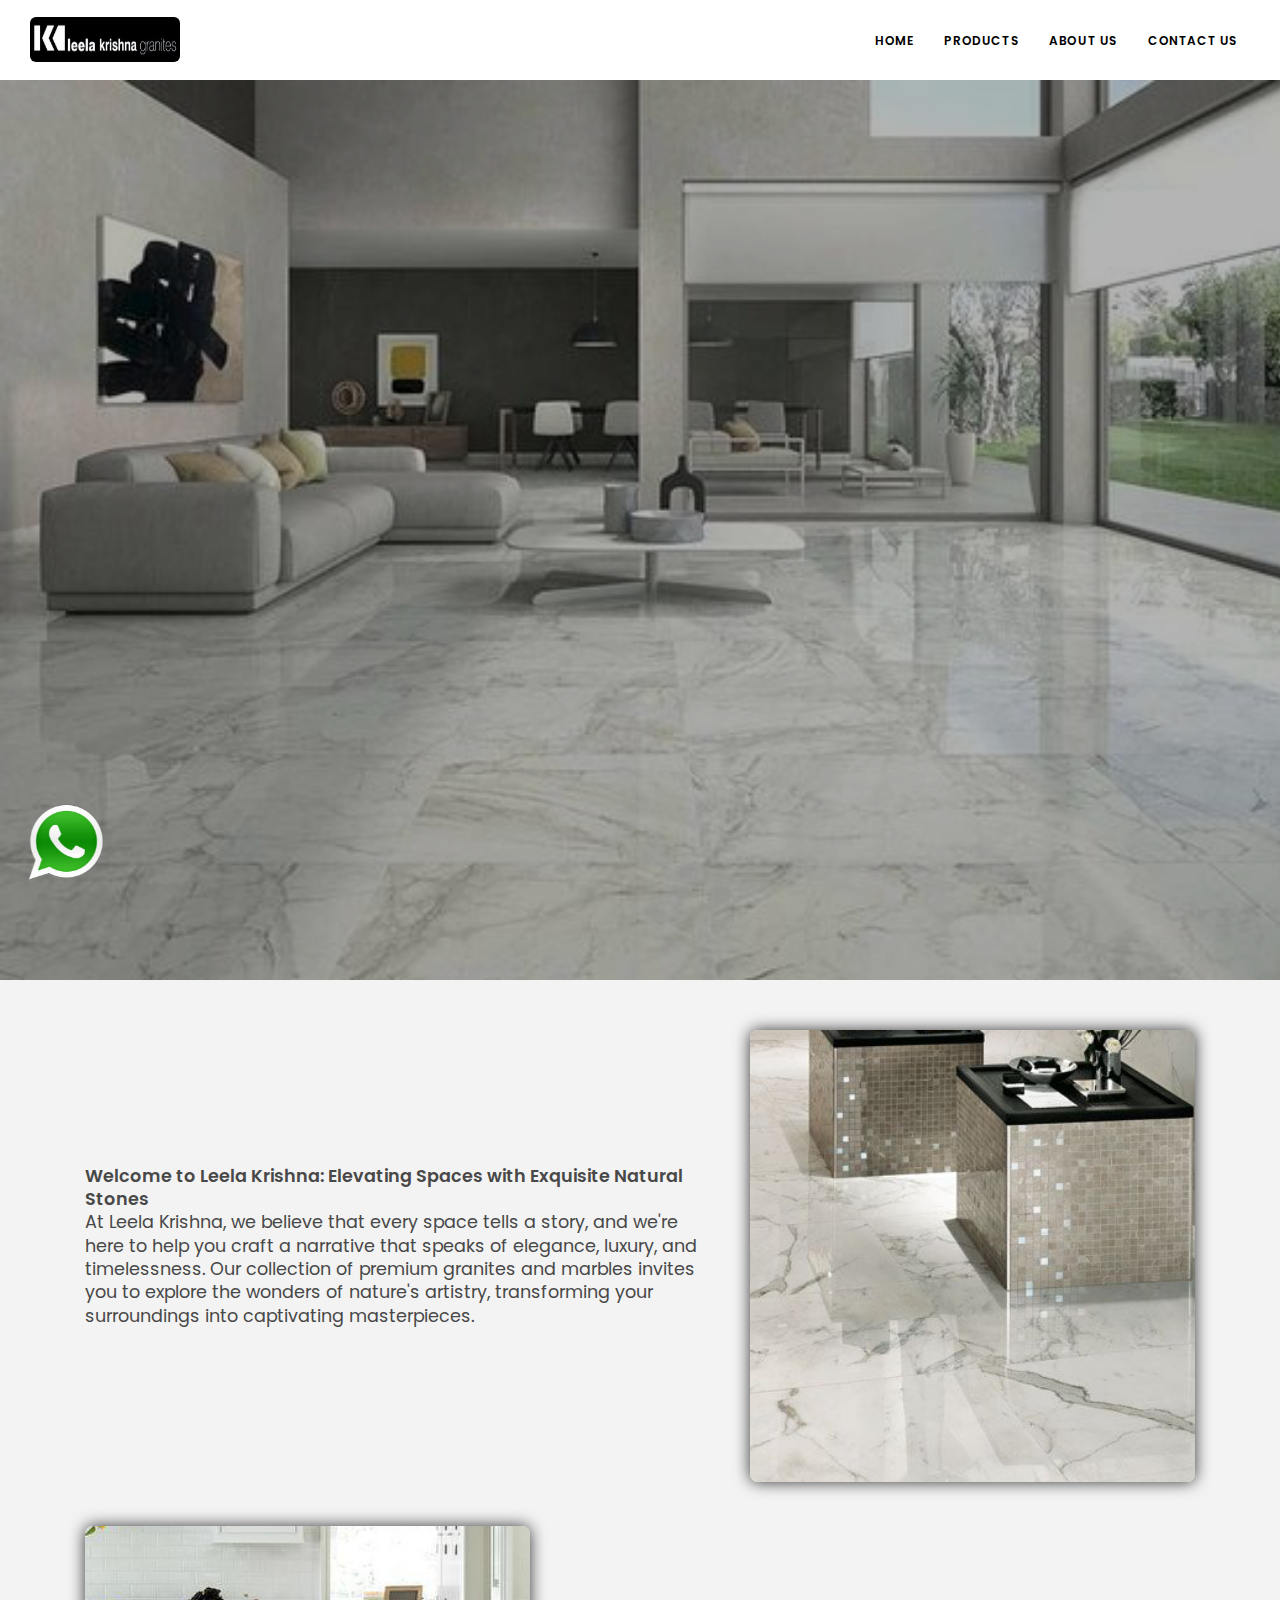
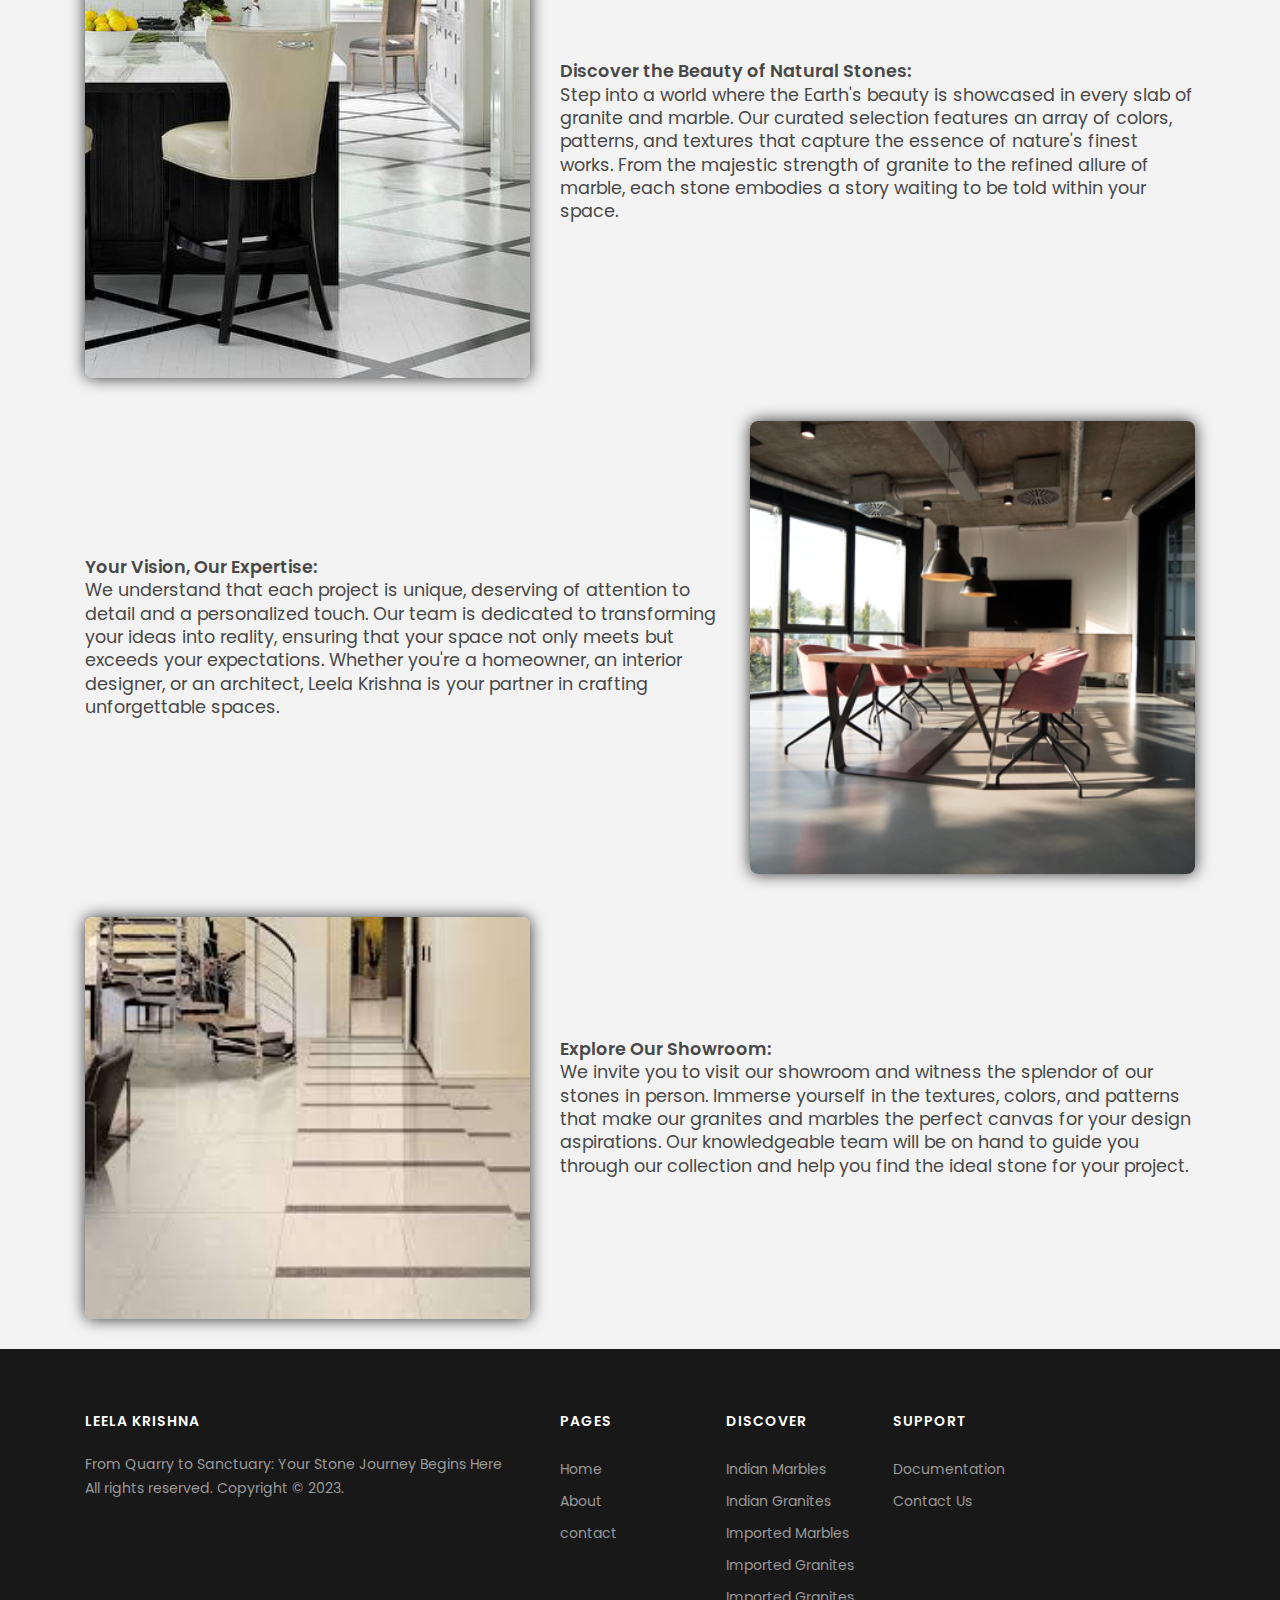
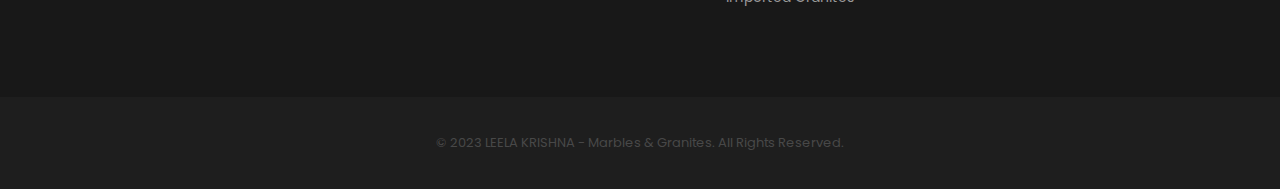
==== commit a1475a9b: "Update index.html" ====
--- a/index.html
+++ b/index.html
@@ -99,7 +99,7 @@
     <header id="header" data-fullwidth="true">
         <div class="header-inner">
             <div class="container">
-                <img id="logo" src="images/logo.png" style="height: 45px; margin: 12px 0 !important; border-radius: 6px;">
+                <img id="logo" src="images/logo.png" style="height: 45px; margin: 17px 0 !important; border-radius: 6px;">
                 <!--Navigation Resposnive Trigger-->
                 <div id="mainMenu-trigger">
                     <a class="lines-button x"><span class="lines"></span></a>
@@ -305,4 +305,4 @@
     <script src="js/functions.js"></script>
 </body>
 
-</html>+</html>
